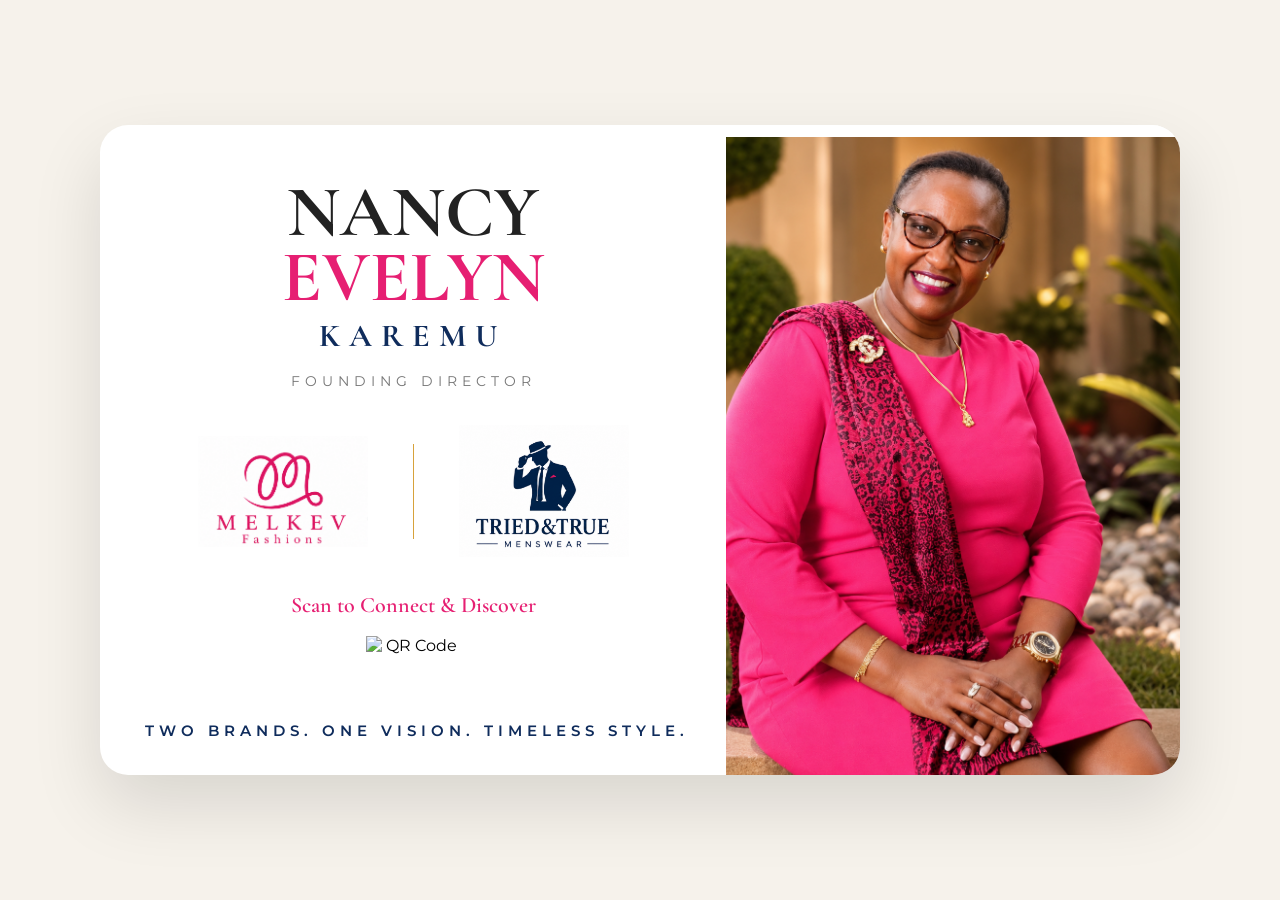
==== index.html @ e9ba14aa "Initial commit - Nancy Evelyn Digital Card" ====
<!DOCTYPE html>
<html lang="en">

<head>

    <meta charset="UTF-8">

    <meta name="viewport" content="width=device-width, initial-scale=1.0">

    <title>Nancy Evelyn Karemu | Digital Card</title>

    <link rel="preconnect" href="https://fonts.googleapis.com">

    <link rel="preconnect" href="https://fonts.gstatic.com" crossorigin>

    <link href="https://fonts.googleapis.com/css2?family=Cormorant+Garamond:wght@400;500;600;700&family=Montserrat:wght@300;400;500;600&display=swap" rel="stylesheet">

    <link rel="stylesheet" href="css/variables.css">

    <link rel="stylesheet" href="css/style.css">

    <link rel="stylesheet" href="css/responsive.css">

</head>

<body>

<main class="page">

<section class="card">

<div class="card-left">

    <div class="hero">

    <h1>

        <span class="first-name">NANCY</span>

        <span class="middle-name">EVELYN</span>

        <span class="last-name">KAREMU</span>

    </h1>

    <p class="title">

        FOUNDING DIRECTOR

    </p>

</div>

<div class="brands">

    <div class="brand">
        <img src="assets/images/melkev-logo.png" alt="Melkev Fashions">
    </div>

    <div class="divider"></div>

    <div class="brand">
        <img src="assets/images/triedtrue-logo.png" alt="Tried & True Menswear">
    </div>

</div>

<div class="scan-section">

    <h3>Scan to Connect & Discover</h3>

    <img
        src="assets/qr/qr-code.png"
        alt="QR Code"
        class="qr-image">

</div>

<div class="tagline">

    <p>

        TWO BRANDS. ONE VISION. TIMELESS STYLE.

    </p>

</div>

</div>

<div class="card-right">
    <img
    src="assets/images/nancy.png"
    alt="Nancy Evelyn Karemu"
    class="nancy-image">

</div>

</section>

</main>

<script src="js/script.js"></script>

</body>

</html>
---- css/variables.css ----
:root{

    --white:#ffffff;

    --background:#f6f2eb;

    --pink:#e61f72;

    --navy:#0f2c5c;

    --gold:#d7a23b;

    --black:#222222;

    --shadow:0 30px 70px rgba(0,0,0,.12);

    --radius:28px;

}
---- css/style.css ----
/*=====================================
            RESET
=====================================*/

*{

    margin:0;

    padding:0;

    box-sizing:border-box;

}

img{

    display:block;

    max-width:100%;

}

/*=====================================
             PAGE
=====================================*/

body{

    background:var(--background);

    font-family:'Montserrat',sans-serif;

}

.page{

    height:100vh;

    display:flex;

    justify-content:center;

    align-items:center;

    padding:18px;

    overflow:hidden;

}

/*=====================================
             CARD
=====================================*/

.card{

    width:100%;

    max-width:1080px;

    height:650px;

    background:var(--white);

    border-radius:var(--radius);

    overflow:hidden;

    box-shadow:var(--shadow);

}

/*=====================================
          CARD LAYOUT
=====================================*/

.card{

    display:grid;

    grid-template-columns:58% 42%;

}

.card-left{

    padding:45px;

    display:flex;

    flex-direction:column;

}

.card-right{

    display:flex;

    justify-content:center;

    align-items:flex-end;

    padding-top:12px;

    overflow:hidden;

    background:var(--white);

}

/*=====================================
              HERO
=====================================*/

.hero{

    text-align:center;

    margin-top:10px;

}

.hero h1{

    font-family:'Cormorant Garamond',serif;

    line-height:.9;

}

.first-name{

    display:block;

    font-size:72px;

    color:var(--black);

}

.middle-name{

    display:block;

    font-size:72px;

    color:var(--pink);

}

.last-name{

    display:block;

    margin-top:12px;

    font-size:32px;

    letter-spacing:9px;

    color:var(--navy);

}

.title{

    margin-top:22px;

    font-size:14px;

    letter-spacing:5px;

    color:#777;

}

/*=====================================
        NANCY PORTRAIT
=====================================*/

.nancy-image{

    width:100%;
    height:100%;
    object-fit:cover;

    object-position:40% 30%;

}

/*=====================================
            BRANDS
=====================================*/

.brands{

    margin-top:35px;

    display:flex;

    justify-content:center;

    align-items:center;

    gap:45px;

}

.brand{

    width:170px;

}

.brand img{

    width:100%;

    display:block;

}

.divider{

    width:1px;

    height:95px;

    background:var(--gold);

}

/*=====================================
           SCAN SECTION
=====================================*/

.scan-section{

    margin-top:35px;

    text-align:center;

}

.scan-section h3{

    font-family:'Cormorant Garamond',serif;

    font-size:22px;

    font-weight:600;

    color:var(--pink);

    margin-bottom:18px;

}

.qr-image{

    width:95px;

    height:95px;

    margin:auto;

    display:block;

}

/*=====================================
             TAGLINE
=====================================*/

.tagline{

    margin-top:-10px;

    text-align:center;

}

.tagline p {
    font-size: 15px;
    font-weight: 600;
    letter-spacing: 5px;
    color: var(--navy);
    text-transform: uppercase;

    white-space: nowrap;
    width: max-content;
    max-width: none;

    margin-left: auto;
    margin-right: auto;
}
---- css/responsive.css ----
/*==================================================
    UNIFIED RESPONSIVE LAYOUT
    Tablets + Android + iPhone + Small Screens
==================================================*/

@media (max-width: 1024px) {

    /*==============================================
        VIEWPORT / PAGE
    ==============================================*/

    html,
    body {
        width: 100%;
        height: 100%;
        margin: 0;
        overflow: hidden;
    }

    .page {
        width: 100%;
        height: 100dvh;
        min-height: 100dvh;

        padding: 10px;

        display: flex;
        justify-content: center;
        align-items: center;

        overflow: hidden;
    }


    /*==============================================
        DIGITAL CARD
    ==============================================*/

    .card {
        width: 100%;
        max-width: 620px;

        height: calc(100dvh - 20px);
        min-height: 0;

        display: grid;
        grid-template-columns: 1fr;
        grid-template-rows: 44% 56%;

        background: var(--white);

        border-radius: 28px;

        overflow: hidden;

        box-shadow: var(--shadow);
    }


    /*==============================================
        NANCY PORTRAIT
        Keep full portrait visible
    ==============================================*/

    .card-right {
        grid-row: 1;
        grid-column: 1;

        width: 100%;
        height: 100%;

        min-height: 0;

        display: flex;
        justify-content: center;
        align-items: center;

        overflow: hidden;

        background: var(--white);
    }

    .nancy-image {
        width: 100%;
        height: 100%;

        display: block;

        object-fit: contain;
        object-position: center center;
    }


    /*==============================================
        LEFT CONTENT AREA
    ==============================================*/

    .card-left {
    grid-row: 2;
    grid-column: 1;

    width: 100%;
    max-width: 100%;

    height: 100%;
    min-height: 0;

    padding: 10px 18px 8px;

    box-sizing: border-box;

    display: grid;

    grid-template-rows:
        auto
        auto
        auto
        1fr;

    align-content: stretch;
    justify-items: center;

    gap: 6px;

    overflow: hidden;
}

.card-left > * {
    width: 100%;
    max-width: 100%;

    margin-left: auto;
    margin-right: auto;

    box-sizing: border-box;
}


    /*==============================================
        HERO / NAME
    ==============================================*/

    .hero {
    width: 100%;
    max-width: 100%;

    margin: 0 auto;
    padding: 0;

    text-align: center;

    display: flex;
    flex-direction: column;
    align-items: center;
    justify-content: center;

    box-sizing: border-box;
}

    h1 {
    width: 100%;
    max-width: 100%;

    margin: 0 auto;
    padding: 0;

    font-size: clamp(1.65rem, 5vw, 2.35rem);
    line-height: 0.88;

    text-align: center;

    box-sizing: border-box;
}

.first-name,
.middle-name,
.last-name {
    display: block;

    width: 100%;
    max-width: 100%;

    margin-left: auto;
    margin-right: auto;

    text-align: center;

    box-sizing: border-box;
}

    .title {
        margin: 7px 0 0;
        padding: 0;

        font-size: clamp(0.52rem, 1.7vw, 0.7rem);

        line-height: 1.2;

        letter-spacing: clamp(2px, 0.6vw, 3px);

        text-align: center;

        white-space: nowrap;
    }


    /*==============================================
        BRAND LOGOS
    ==============================================*/

    .brands {
    width: 100%;
    max-width: 100%;

    height: auto;
    min-height: 0;

    margin: 2px auto;
    padding: 0;

    display: flex;
    justify-content: center;
    align-items: center;

    gap: 14px;

    box-sizing: border-box;
}

    .brand {
    flex: 1 1 0;
    min-width: 0;

    display: flex;
    justify-content: center;
    align-items: center;

    text-align: center;
}

    .brand img {
        width: auto;
        height: auto;

        max-width: 82px;
        max-height: 50px;

        display: block;

        object-fit: contain;
    }

    .divider {
        width: 1px;
        height: 40px;

        flex-shrink: 0;

        margin: 0;

        background: var(--gold);
    }


    /*==============================================
        SCAN + QR SECTION
    ==============================================*/

    .scan-section {
    width: 100%;
    max-width: 100%;

    margin: 0 auto;
    padding: 0;

    display: flex;
    flex-direction: column;
    align-items: center;
    justify-content: center;

    text-align: center;

    box-sizing: border-box;
}

    .scan-section h3 {
        margin: 0 0 4px;
        padding: 0;

        font-size: clamp(0.82rem, 2.8vw, 1.05rem);

        line-height: 1.1;

        text-align: center;
    }

    .qr-image {
        width: clamp(40px, 9vw, 56px);
        height: auto;

        display: block;

        margin: 0 auto;

        object-fit: contain;
    }


    /*==============================================
        TAGLINE
    ==============================================*/

    .tagline {
    width: 100%;
    max-width: 100%;

    min-height: 0;

    margin: 0 auto;
    padding: 0 0 14px;

    display: flex;
    justify-content: center;
    align-items: flex-end;

    text-align: center;

    overflow: hidden;

    box-sizing: border-box;
}

    .tagline p {
    width: 100%;
    max-width: 100%;

    margin: 0 auto;
    padding: 0;

    font-size: clamp(0.46rem, 1.55vw, 0.66rem);
    line-height: 1.25;

    letter-spacing: clamp(1.8px, 0.55vw, 3px);

    text-align: center;

    box-sizing: border-box;
}
}
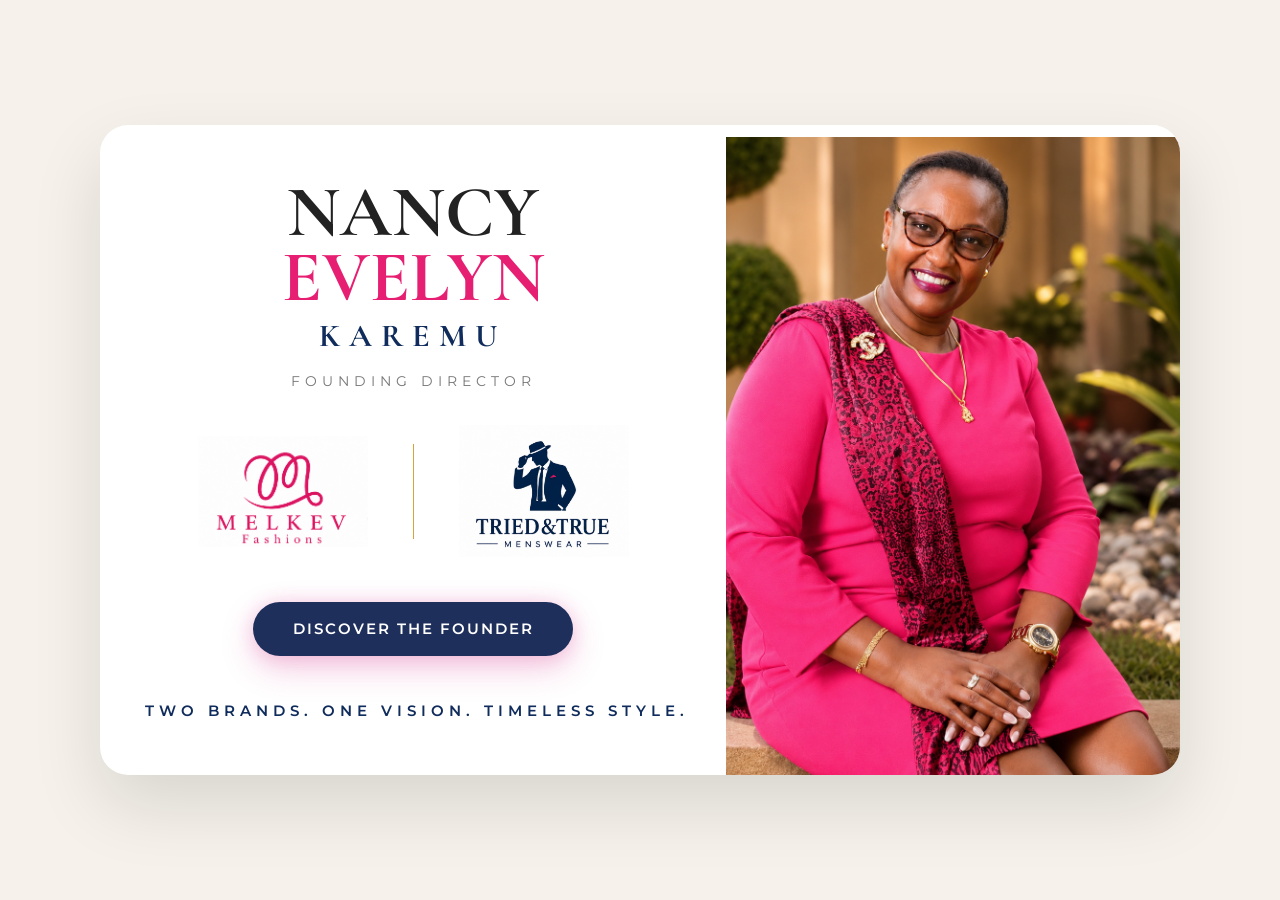
==== commit aa0be3a8: "Final UI polish - remove email contact and finalize founder CTA" ====
--- a/index.html
+++ b/index.html
@@ -65,25 +65,18 @@
 
 </div>
 
-<div class="scan-section">
+<div class="founder-cta">
 
-    <h3>Scan to Connect & Discover</h3>
-
-    <img
-        src="assets/qr/qr-code.png"
-        alt="QR Code"
-        class="qr-image">
+    <a href="profile.html" class="founder-button">
+        Discover The Founder
+    </a>
 
 </div>
 
 <div class="tagline">
-
     <p>
-
         TWO BRANDS. ONE VISION. TIMELESS STYLE.
-
     </p>
-
 </div>
 
 </div>
--- a/css/style.css
+++ b/css/style.css
@@ -230,42 +230,56 @@
 
 }
 
-/*=====================================
-           SCAN SECTION
-=====================================*/
-
-.scan-section{
-
-    margin-top:35px;
-
-    text-align:center;
-
-}
-
-.scan-section h3{
-
-    font-family:'Cormorant Garamond',serif;
-
-    font-size:22px;
-
+/*==================================================
+|  FOUNDER CTA
+==================================================*/
+
+.founder-cta{
+    display:flex;
+    justify-content:center;
+    margin:45px 0 35px;
+}
+
+.founder-button{
+
+    display:inline-flex;
+    justify-content:center;
+    align-items:center;
+
+    width:100%;
+    max-width:320px;
+
+    padding:18px 36px;
+
+    background:#1F2F5C;
+    color:#FFFFFF;
+
+    border-radius:50px;
+
+    text-decoration:none;
+
+    font-family:'Montserrat', sans-serif;
+    font-size:.92rem;
     font-weight:600;
 
-    color:var(--pink);
-
-    margin-bottom:18px;
-
-}
-
-.qr-image{
-
-    width:95px;
-
-    height:95px;
-
-    margin:auto;
-
-    display:block;
-
+    letter-spacing:2px;
+    text-transform:uppercase;
+
+    transition:all .35s ease;
+
+    /* Soft pink luxury glow */
+    box-shadow:
+        0 0 18px rgba(214, 55, 142, .18),
+        0 12px 32px rgba(214, 55, 142, .28);
+}
+
+.founder-button:hover{
+
+    transform:translateY(-3px);
+
+    box-shadow:
+        0 0 24px rgba(214,55,142,.25),
+        0 16px 40px rgba(214,55,142,.35);
 }
 
 /*=====================================
@@ -274,7 +288,7 @@
 
 .tagline{
 
-    margin-top:-10px;
+    margin-top:10px;
 
     text-align:center;
 
--- a/css/responsive.css
+++ b/css/responsive.css
@@ -1,184 +1,577 @@
-/*==================================================
-    UNIFIED RESPONSIVE LAYOUT
-    Tablets + Android + iPhone + Small Screens
-==================================================*/
+/* ==========================================================
+   NANCY EVELYN DIGITAL CARD
+   FINAL RESPONSIVE STYLESHEET
+
+   Covers:
+   - Tablets
+   - Android phones
+   - iPhones
+   - Small mobile screens
+   - Landscape mobile screens
+========================================================== */
+
+
+/* ==========================================================
+   TABLET + MOBILE
+   1024px AND BELOW
+========================================================== */
 
 @media (max-width: 1024px) {
 
-    /*==============================================
-        VIEWPORT / PAGE
-    ==============================================*/
+    /* ------------------------------------------------------
+       VIEWPORT / PAGE
+    ------------------------------------------------------ */
 
     html,
     body {
         width: 100%;
+        min-height: 100%;
+        margin: 0;
+        padding: 0;
+
+        overflow-x: hidden;
+    }
+
+    .page {
+        width: 100%;
+        min-height: 100dvh;
+
+        margin: 0;
+        padding: 16px;
+
+        display: flex;
+        justify-content: center;
+        align-items: flex-start;
+
+        box-sizing: border-box;
+
+        overflow-x: hidden;
+    }
+
+
+    /* ------------------------------------------------------
+       DIGITAL CARD
+       Portrait first, content second
+    ------------------------------------------------------ */
+
+    .card {
+        width: 100%;
+        max-width: 620px;
+
+        height: auto;
+        min-height: 0;
+
+        margin: 0 auto;
+
+        display: flex;
+        flex-direction: column;
+
+        background: var(--white);
+
+        border-radius: 28px;
+
+        overflow: hidden;
+
+        box-shadow: var(--shadow);
+
+        box-sizing: border-box;
+    }
+
+
+    /* ------------------------------------------------------
+       PORTRAIT SECTION
+    ------------------------------------------------------ */
+
+    .card-right {
+
+    order: 1;
+
+    width: 100%;
+    min-height: 360px;
+
+    padding: 20px 20px 10px;
+
+    display: flex;
+    justify-content: center;
+    align-items: center;
+
+    background: var(--white);
+
+    overflow: visible;
+
+    box-sizing: border-box;
+}
+
+    .nancy-image {
+        width: 100%;
+        height: auto;
+
+        display: block;
+
+        object-fit: cover;
+        object-position: center center;
+
+        border-radius: 22px;
+
+        overflow: hidden;
+    }
+
+
+    /* ------------------------------------------------------
+       CONTENT SECTION
+    ------------------------------------------------------ */
+
+    .card-left {
+        order: 2;
+
+        width: 100%;
+        max-width: 100%;
+
+        height: auto;
+        min-height: 0;
+
+        padding: 22px 22px 16px;
+
+        display: flex;
+        flex-direction: column;
+        align-items: center;
+
+        box-sizing: border-box;
+
+        overflow: visible;
+
+        text-align: center;
+    }
+
+    .card-left > * {
+        width: 100%;
+        max-width: 100%;
+
+        margin-left: auto;
+        margin-right: auto;
+
+        box-sizing: border-box;
+    }
+
+
+    /* ------------------------------------------------------
+       HERO / NAME
+    ------------------------------------------------------ */
+
+    .hero {
+        width: 100%;
+
+        margin: 0 auto;
+        padding: 0;
+
+        display: flex;
+        flex-direction: column;
+        align-items: center;
+
+        text-align: center;
+
+        box-sizing: border-box;
+    }
+
+    .hero h1,
+    h1 {
+        width: 100%;
+        max-width: 100%;
+
+        margin: 0 auto;
+        padding: 0;
+
+        font-size: clamp(2rem, 6.5vw, 3.4rem);
+        line-height: 0.94;
+
+        text-align: center;
+
+        box-sizing: border-box;
+    }
+
+    .first-name,
+    .middle-name,
+    .last-name {
+        display: block;
+
+        width: 100%;
+
+        margin-left: auto;
+        margin-right: auto;
+
+        text-align: center;
+
+        box-sizing: border-box;
+    }
+
+
+    /* ------------------------------------------------------
+       FOUNDING DIRECTOR
+    ------------------------------------------------------ */
+
+    .title {
+        margin: 14px auto 0;
+        padding: 0;
+
+        font-size: clamp(0.68rem, 1.8vw, 0.82rem);
+        line-height: 1.2;
+
+        letter-spacing: 3px;
+
+        text-align: center;
+
+        white-space: nowrap;
+    }
+
+
+    /* ------------------------------------------------------
+       BRAND LOGOS
+    ------------------------------------------------------ */
+
+    .brands {
+        width: 100%;
+
+        margin: 26px auto 0;
+        padding: 0;
+
+        display: flex;
+        justify-content: center;
+        align-items: center;
+
+        gap: 22px;
+
+        box-sizing: border-box;
+    }
+
+    .brand {
+        flex: 1 1 0;
+        min-width: 0;
+
+        display: flex;
+        justify-content: center;
+        align-items: center;
+
+        text-align: center;
+    }
+
+    .brand img {
+        width: auto;
+        height: auto;
+
+        max-width: 105px;
+        max-height: 68px;
+
+        display: block;
+
+        object-fit: contain;
+    }
+
+    .divider {
+        width: 1px;
+        height: 52px;
+
+        flex-shrink: 0;
+
+        margin: 0;
+
+        background: var(--gold);
+    }
+
+
+/*=========================================
+        FOUNDER CTA
+=========================================*/
+
+.founder-cta{
+    margin:35px 0 45px;
+}
+
+.founder-button{
+
+    display:inline-flex;
+    justify-content:center;
+    align-items:center;
+
+    width:100%;
+    max-width:300px;
+
+    padding:16px 20px;
+
+    background:linear-gradient(135deg,#1b2d63,#22356f);
+    color:#ffffff;
+
+    text-decoration:none;
+
+    border-radius:999px;
+
+    font-size:.82rem;
+    font-weight:600;
+    letter-spacing:1.5px;
+    text-transform:uppercase;
+
+    box-shadow:0 12px 28px rgba(236, 71, 150, .28);
+}
+
+.tagline{
+    margin-top:22px;
+}
+
+.tagline p{
+
+    font-size:.8rem;
+
+    letter-spacing:4px;
+
+    line-height:1.8;
+
+    padding:0 15px;
+
+    text-align:center;
+}x
+
+
+    /* ------------------------------------------------------
+       TAGLINE
+    ------------------------------------------------------ */
+
+    .tagline {
+        width: 100%;
+
+        margin: 28px auto 0;
+        padding: 0 4px 4px;
+
+        display: flex;
+        justify-content: center;
+        align-items: center;
+
+        text-align: center;
+
+        visibility: visible;
+        opacity: 1;
+
+        overflow: visible;
+
+        box-sizing: border-box;
+    }
+
+    .tagline p {
+        width: 100%;
+        max-width: 100%;
+
+        margin: 0 auto;
+        padding: 0;
+
+        font-size: clamp(0.58rem, 1.7vw, 0.76rem);
+        line-height: 1.2;
+
+        letter-spacing: clamp(1.8px, 0.45vw, 3px);
+
+        text-align: center;
+
+        white-space: nowrap;
+
+        visibility: visible;
+        opacity: 1;
+
+        box-sizing: border-box;
+    }
+}
+
+
+/* ==========================================================
+   MOBILE
+   480px AND BELOW
+========================================================== */
+
+@media (max-width: 480px) {
+
+    /* ------------------------------------------------------
+       VIEWPORT / PAGE
+    ------------------------------------------------------ */
+
+    html,
+    body {
+        width: 100%;
+        min-height: 100%;
+        margin: 0;
+        padding: 0;
+
+        overflow-x: hidden;
+    }
+
+    .page {
+        width: 100%;
+        min-height: 100dvh;
+
+        margin: 0;
+        padding: 10px;
+
+        display: flex;
+        justify-content: center;
+        align-items: flex-start;
+
+        box-sizing: border-box;
+
+        overflow-x: hidden;
+    }
+
+
+    /* ------------------------------------------------------
+       DIGITAL CARD
+       Compact enough for one-glance presentation
+    ------------------------------------------------------ */
+
+    .card {
+        width: 100%;
+        max-width: 100%;
+
+        height: auto;
+        min-height: 0;
+
+        margin: 0 auto;
+
+        display: flex;
+        flex-direction: column;
+
+        background: var(--white);
+
+        border-radius: 26px;
+
+        overflow: hidden;
+
+        box-shadow: var(--shadow);
+
+        box-sizing: border-box;
+
+        transform: scale(0.90);
+
+        transform-origin: center center;
+    }
+
+
+    /* ------------------------------------------------------
+       PORTRAIT
+       Reduced from previous oversized version
+       Rounded on all four corners
+    ------------------------------------------------------ */
+
+    .card-right {
+        order: 1;
+
+        width: 100%;
+        height: clamp(240px, 36vh, 330px);
+
+        margin: 0;
+        padding: 12px 12px 0;
+
+        display: flex;
+        justify-content: center;
+        align-items: center;
+
+        box-sizing: border-box;
+
+        background: var(--white);
+
+        overflow: visible;
+    }
+
+    .nancy-image {
+        width: 100%;
         height: 100%;
+
+        display: block;
+
+        object-fit: cover;
+        object-position: center 34%;
+
+        border-radius: 20px;
+
+        overflow: hidden;
+    }
+
+
+    /* ------------------------------------------------------
+       CONTENT AREA
+       More breathing room without cramping
+    ------------------------------------------------------ */
+
+    .card-left {
+        order: 2;
+
+        width: 100%;
+        max-width: 100%;
+
+        height: auto;
+        min-height: 0;
+
         margin: 0;
-        overflow: hidden;
-    }
-
-    .page {
-        width: 100%;
-        height: 100dvh;
-        min-height: 100dvh;
-
-        padding: 10px;
-
-        display: flex;
-        justify-content: center;
-        align-items: center;
-
-        overflow: hidden;
-    }
-
-
-    /*==============================================
-        DIGITAL CARD
-    ==============================================*/
-
-    .card {
-        width: 100%;
-        max-width: 620px;
-
-        height: calc(100dvh - 20px);
-        min-height: 0;
-
-        display: grid;
-        grid-template-columns: 1fr;
-        grid-template-rows: 44% 56%;
-
-        background: var(--white);
-
-        border-radius: 28px;
-
-        overflow: hidden;
-
-        box-shadow: var(--shadow);
-    }
-
-
-    /*==============================================
-        NANCY PORTRAIT
-        Keep full portrait visible
-    ==============================================*/
-
-    .card-right {
-        grid-row: 1;
-        grid-column: 1;
-
-        width: 100%;
-        height: 100%;
-
-        min-height: 0;
-
-        display: flex;
-        justify-content: center;
-        align-items: center;
-
-        overflow: hidden;
-
-        background: var(--white);
-    }
-
-    .nancy-image {
-        width: 100%;
-        height: 100%;
-
-        display: block;
-
-        object-fit: contain;
-        object-position: center center;
-    }
-
-
-    /*==============================================
-        LEFT CONTENT AREA
-    ==============================================*/
-
-    .card-left {
-    grid-row: 2;
-    grid-column: 1;
-
-    width: 100%;
-    max-width: 100%;
-
-    height: 100%;
-    min-height: 0;
-
-    padding: 10px 18px 8px;
-
-    box-sizing: border-box;
-
-    display: grid;
-
-    grid-template-rows:
-        auto
-        auto
-        auto
-        1fr;
-
-    align-content: stretch;
-    justify-items: center;
-
-    gap: 6px;
-
-    overflow: hidden;
-}
-
-.card-left > * {
-    width: 100%;
-    max-width: 100%;
-
-    margin-left: auto;
-    margin-right: auto;
-
-    box-sizing: border-box;
-}
-
-
-    /*==============================================
-        HERO / NAME
-    ==============================================*/
+        padding: 18px 16px 12px;
+
+        display: flex;
+        flex-direction: column;
+        align-items: center;
+
+        box-sizing: border-box;
+
+        overflow: visible;
+
+        text-align: center;
+    }
+
+    .card-left > * {
+        width: 100%;
+        max-width: 100%;
+
+        margin-left: auto;
+        margin-right: auto;
+
+        box-sizing: border-box;
+    }
+
+
+    /* ------------------------------------------------------
+       NAME
+       NANCY + EVELYN reduced significantly
+       Closer to KAREMU scale
+    ------------------------------------------------------ */
 
     .hero {
-    width: 100%;
-    max-width: 100%;
-
-    margin: 0 auto;
-    padding: 0;
-
-    text-align: center;
-
-    display: flex;
-    flex-direction: column;
-    align-items: center;
-    justify-content: center;
-
-    box-sizing: border-box;
-}
-
+        width: 100%;
+
+        margin: 0 auto;
+        padding: 0;
+
+        display: flex;
+        flex-direction: column;
+        align-items: center;
+
+        text-align: center;
+
+        box-sizing: border-box;
+    }
+
+    .hero h1,
     h1 {
-    width: 100%;
-    max-width: 100%;
-
-    margin: 0 auto;
-    padding: 0;
-
-    font-size: clamp(1.65rem, 5vw, 2.35rem);
-    line-height: 0.88;
-
-    text-align: center;
-
-    box-sizing: border-box;
-}
-
-.first-name,
+        width: 100%;
+        max-width: 100%;
+
+        margin: 0 auto;
+        padding: 0;
+
+        font-size: clamp(1.15rem, 5vw, 1.65rem);
+        line-height: 1.05;
+
+        text-align: center;
+
+        box-sizing: border-box;
+    }
+
+    .first-name,
 .middle-name,
 .last-name {
     display: block;
 
     width: 100%;
-    max-width: 100%;
 
     margin-left: auto;
     margin-right: auto;
@@ -188,15 +581,33 @@
     box-sizing: border-box;
 }
 
+/* Reduce NANCY and EVELYN only */
+.first-name,
+.middle-name {
+    font-size: 2.5em;
+    line-height: 0.95;
+}
+
+/* Keep KAREMU at its current size */
+.last-name {
+    font-size: 1.15em;
+    line-height: 0.65;
+}
+
+
+    /* ------------------------------------------------------
+       FOUNDING DIRECTOR
+       Enlarged and readable
+    ------------------------------------------------------ */
+
     .title {
-        margin: 7px 0 0;
-        padding: 0;
-
-        font-size: clamp(0.52rem, 1.7vw, 0.7rem);
-
-        line-height: 1.2;
-
-        letter-spacing: clamp(2px, 0.6vw, 3px);
+        margin: 12px auto 0;
+        padding: 0;
+
+        font-size: 1.95rem;
+        line-height: 1.25;
+
+        letter-spacing: 3px;
 
         text-align: center;
 
@@ -204,46 +615,43 @@
     }
 
 
-    /*==============================================
-        BRAND LOGOS
-    ==============================================*/
+    /* ------------------------------------------------------
+       BRAND LOGOS
+       Enlarged from earlier mobile version
+    ------------------------------------------------------ */
 
     .brands {
-    width: 100%;
-    max-width: 100%;
-
-    height: auto;
-    min-height: 0;
-
-    margin: 2px auto;
-    padding: 0;
-
-    display: flex;
-    justify-content: center;
-    align-items: center;
-
-    gap: 14px;
-
-    box-sizing: border-box;
-}
+        width: 100%;
+
+        margin: 24px auto 0;
+        padding: 0 4px;
+
+        display: flex;
+        justify-content: center;
+        align-items: center;
+
+        gap: 18px;
+
+        box-sizing: border-box;
+    }
 
     .brand {
-    flex: 1 1 0;
-    min-width: 0;
-
-    display: flex;
-    justify-content: center;
-    align-items: center;
-
-    text-align: center;
-}
+        flex: 1 1 0;
+        min-width: 0;
+
+        display: flex;
+        justify-content: center;
+        align-items: center;
+
+        text-align: center;
+    }
 
     .brand img {
         width: auto;
         height: auto;
 
-        max-width: 82px;
-        max-height: 50px;
+        max-width: 96px;
+        max-height: 62px;
 
         display: block;
 
@@ -252,7 +660,7 @@
 
     .divider {
         width: 1px;
-        height: 40px;
+        height: 58px;
 
         flex-shrink: 0;
 
@@ -262,40 +670,39 @@
     }
 
 
-    /*==============================================
-        SCAN + QR SECTION
-    ==============================================*/
+    /* ------------------------------------------------------
+       SCAN TO CONNECT + QR
+       Space restored between logos and scan section
+    ------------------------------------------------------ */
 
     .scan-section {
-    width: 100%;
-    max-width: 100%;
-
-    margin: 0 auto;
-    padding: 0;
-
-    display: flex;
-    flex-direction: column;
-    align-items: center;
-    justify-content: center;
-
-    text-align: center;
-
-    box-sizing: border-box;
-}
+        width: 100%;
+
+        margin: 26px auto 0;
+        padding: 0;
+
+        display: flex;
+        flex-direction: column;
+        align-items: center;
+        justify-content: center;
+
+        text-align: center;
+
+        box-sizing: border-box;
+    }
 
     .scan-section h3 {
-        margin: 0 0 4px;
-        padding: 0;
-
-        font-size: clamp(0.82rem, 2.8vw, 1.05rem);
-
-        line-height: 1.1;
+        margin: 0 0 10px;
+        padding: 0;
+
+        font-size: clamp(0.92rem, 4vw, 1.08rem);
+        line-height: 1.2;
 
         text-align: center;
     }
 
     .qr-image {
-        width: clamp(40px, 9vw, 56px);
+        width: 58px;
         height: auto;
 
         display: block;
@@ -306,44 +713,160 @@
     }
 
 
-    /*==============================================
-        TAGLINE
-    ==============================================*/
+    /* ------------------------------------------------------
+       TAGLINE
+       Forced visible
+       Enlarged from near-invisible version
+    ------------------------------------------------------ */
 
     .tagline {
-    width: 100%;
-    max-width: 100%;
-
-    min-height: 0;
-
-    margin: 0 auto;
-    padding: 0 0 14px;
-
-    display: flex;
-    justify-content: center;
-    align-items: flex-end;
-
-    text-align: center;
-
-    overflow: hidden;
-
-    box-sizing: border-box;
-}
+        width: 100%;
+
+        margin: 0px auto 0;
+        padding: 0 0 6px;
+
+        display: flex;
+        justify-content: center;
+        align-items: center;
+
+        text-align: center;
+
+        visibility: visible;
+        opacity: 1;
+
+        overflow: visible;
+
+        box-sizing: border-box;
+    }
 
     .tagline p {
-    width: 100%;
-    max-width: 100%;
-
-    margin: 0 auto;
-    padding: 0;
-
-    font-size: clamp(0.46rem, 1.55vw, 0.66rem);
-    line-height: 1.25;
-
-    letter-spacing: clamp(1.8px, 0.55vw, 3px);
-
-    text-align: center;
-
-    box-sizing: border-box;
+        width: 100%;
+        max-width: 100%;
+
+        margin: 0 auto;
+        padding: 0;
+
+        display: block;
+
+        font-size: 2.0rem;
+        line-height: 1.9;
+
+        letter-spacing: 2px;
+
+        text-align: center;
+
+        white-space: nowrap;
+
+        visibility: visible;
+        opacity: 1;
+
+        box-sizing: border-box;
+    }
+}
+
+
+/* ==========================================================
+   VERY SMALL MOBILE
+   380px AND BELOW
+========================================================== */
+
+@media (max-width: 380px) {
+
+    .page {
+        padding: 8px;
+    }
+
+    .card {
+        border-radius: 22px;
+    }
+
+    .card-right {
+        height: clamp(270px, 44vh, 360px);
+
+        padding: 10px 10px 0;
+    }
+
+    .nancy-image {
+    border-radius: 18px;
+
+    object-position: center 20%;
+}
+
+    .card-left {
+        padding: 16px 12px 10px;
+    }
+
+    .hero h1,
+    h1 {
+        font-size: clamp(1.4rem, 6.8vw, 1.9rem);
+        line-height: 1;
+    }
+
+    .title {
+        margin-top: 10px;
+
+        font-size: 0.66rem;
+        letter-spacing: 2.4px;
+    }
+
+    .brands {
+        margin-top: 20px;
+
+        gap: 14px;
+    }
+
+    .brand img {
+        max-width: 84px;
+        max-height: 56px;
+    }
+
+    .divider {
+        height: 42px;
+    }
+
+    .scan-section {
+        margin-top: 22px;
+    }
+
+    .scan-section h3 {
+        font-size: 0.9rem;
+    }
+
+    .qr-image {
+        width: 54px;
+    }
+
+    .tagline {
+        margin-top: 20px;
+        padding-bottom: 5px;
+    }
+
+    .tagline p {
+        font-size: 0.54rem;
+        letter-spacing: 1.5px;
+    }
+}
+
+
+/* ==========================================================
+   MOBILE LANDSCAPE
+========================================================== */
+
+@media (max-width: 900px) and (orientation: landscape) {
+
+    .page {
+        padding: 12px;
+    }
+
+    .card {
+        max-width: 760px;
+    }
+
+    .card-right {
+        height: clamp(280px, 70vh, 430px);
+    }
+
+   .nancy-image {
+    object-position: center 18%;
 }
 }
